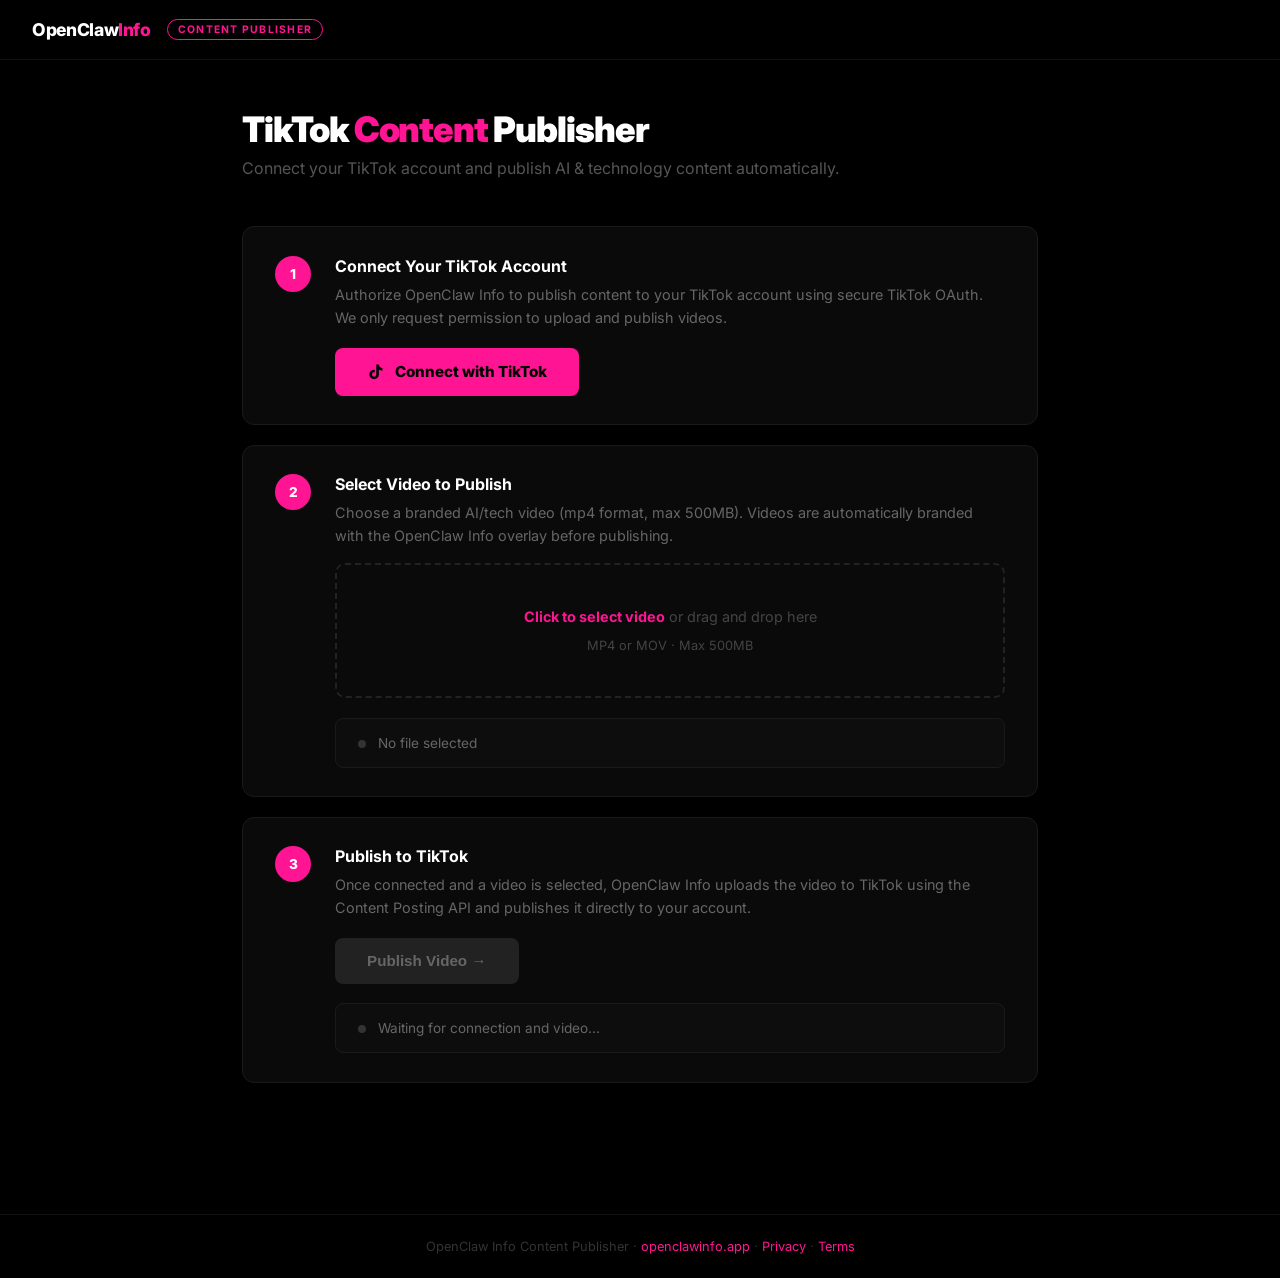
==== tiktok/index.html @ b07b658e "Add TikTok publisher page for production review demo" ====
<!DOCTYPE html>
<html lang="en">
<head>
  <meta charset="UTF-8">
  <meta name="viewport" content="width=device-width, initial-scale=1.0">
  <title>OpenClaw Info — TikTok Content Publisher</title>
  <link rel="preconnect" href="https://fonts.googleapis.com">
  <link href="https://fonts.googleapis.com/css2?family=Inter:wght@300;400;500;600;700;800;900&display=swap" rel="stylesheet">
  <style>
    * { margin: 0; padding: 0; box-sizing: border-box; }
    body {
      font-family: 'Inter', sans-serif;
      background: #000;
      color: #fff;
      min-height: 100vh;
    }
    .header {
      border-bottom: 1px solid #111;
      padding: 1.2rem 2rem;
      display: flex;
      align-items: center;
      gap: 1rem;
    }
    .logo { font-size: 1.1rem; font-weight: 800; letter-spacing: -0.02em; }
    .logo span { color: #FF1493; }
    .badge {
      font-size: 0.65rem; font-weight: 700; letter-spacing: 0.12em;
      text-transform: uppercase; color: #FF1493;
      border: 1px solid #FF1493; padding: 3px 10px; border-radius: 20px;
    }
    .container { max-width: 860px; margin: 0 auto; padding: 3rem 2rem; }
    h1 { font-size: 2.2rem; font-weight: 900; letter-spacing: -0.03em; margin-bottom: 0.5rem; }
    h1 span { color: #FF1493; }
    .subtitle { color: #555; font-size: 1rem; margin-bottom: 3rem; }

    .step {
      background: #0a0a0a;
      border: 1px solid #1a1a1a;
      border-radius: 12px;
      padding: 1.8rem 2rem;
      margin-bottom: 1.2rem;
      display: flex;
      gap: 1.5rem;
      align-items: flex-start;
    }
    .step-num {
      width: 36px; height: 36px;
      background: #FF1493;
      border-radius: 50%;
      display: flex; align-items: center; justify-content: center;
      font-size: 0.85rem; font-weight: 800;
      flex-shrink: 0;
    }
    .step-content h3 { font-size: 1rem; font-weight: 700; margin-bottom: 0.4rem; }
    .step-content p { color: #666; font-size: 0.9rem; line-height: 1.6; }

    .connect-btn {
      display: inline-flex; align-items: center; gap: 0.6rem;
      background: #FF1493; color: #000;
      font-weight: 800; font-size: 0.95rem;
      padding: 0.9rem 2rem; border-radius: 8px;
      text-decoration: none; margin-top: 1.2rem;
      transition: background 0.2s;
      cursor: pointer; border: none;
    }
    .connect-btn:hover { background: #e0107e; }

    .upload-area {
      border: 2px dashed #222;
      border-radius: 10px;
      padding: 2.5rem;
      text-align: center;
      margin-top: 1rem;
      cursor: pointer;
      transition: border-color 0.2s;
    }
    .upload-area:hover { border-color: #FF1493; }
    .upload-area p { color: #444; font-size: 0.9rem; }
    .upload-area strong { color: #FF1493; }

    .status-bar {
      background: #0d0d0d;
      border: 1px solid #1a1a1a;
      border-radius: 8px;
      padding: 1rem 1.4rem;
      margin-top: 1.2rem;
      font-size: 0.85rem;
      color: #666;
    }
    .status-bar .dot {
      display: inline-block;
      width: 8px; height: 8px;
      border-radius: 50%;
      background: #333;
      margin-right: 0.5rem;
    }
    .status-bar .dot.green { background: #22c55e; }
    .status-bar .dot.pink { background: #FF1493; animation: pulse 1.5s infinite; }

    @keyframes pulse {
      0%, 100% { opacity: 1; } 50% { opacity: 0.3; }
    }

    .connected-tag {
      display: inline-flex; align-items: center; gap: 0.4rem;
      background: #0d1f0d; border: 1px solid #166534;
      color: #22c55e; font-size: 0.8rem; font-weight: 600;
      padding: 4px 12px; border-radius: 20px;
      margin-top: 0.8rem;
    }

    .footer {
      border-top: 1px solid #111;
      padding: 1.5rem 2rem;
      text-align: center;
      color: #333;
      font-size: 0.8rem;
      margin-top: 4rem;
    }
    .footer a { color: #FF1493; text-decoration: none; }
  </style>
</head>
<body>

<div class="header">
  <div class="logo">OpenClaw<span>Info</span></div>
  <div class="badge">Content Publisher</div>
</div>

<div class="container">
  <h1>TikTok <span>Content</span> Publisher</h1>
  <p class="subtitle">Connect your TikTok account and publish AI & technology content automatically.</p>

  <!-- Step 1: Connect -->
  <div class="step">
    <div class="step-num">1</div>
    <div class="step-content">
      <h3>Connect Your TikTok Account</h3>
      <p>Authorize OpenClaw Info to publish content to your TikTok account using secure TikTok OAuth. We only request permission to upload and publish videos.</p>
      <a class="connect-btn" href="https://www.tiktok.com/v2/auth/authorize?client_key=sbawjfcv7pasgvev8x&scope=user.info.basic,video.upload,video.publish&response_type=code&redirect_uri=https://openclawinfo.app/tiktok-callback&state=demo_flow" id="connectBtn">
        <svg width="18" height="18" viewBox="0 0 24 24" fill="currentColor"><path d="M19.59 6.69a4.83 4.83 0 0 1-3.77-4.25V2h-3.45v13.67a2.89 2.89 0 0 1-2.88 2.5 2.89 2.89 0 0 1-2.89-2.89 2.89 2.89 0 0 1 2.89-2.89c.28 0 .54.04.79.1V9.01a6.33 6.33 0 0 0-.79-.05 6.34 6.34 0 0 0-6.34 6.34 6.34 6.34 0 0 0 6.34 6.34 6.34 6.34 0 0 0 6.33-6.34V8.69a8.18 8.18 0 0 0 4.78 1.52V6.79a4.85 4.85 0 0 1-1.01-.1z"/></svg>
        Connect with TikTok
      </a>
      <div class="connected-tag" id="connectedTag" style="display:none">
        <span>●</span> Connected — @openclawinfo
      </div>
    </div>
  </div>

  <!-- Step 2: Select Video -->
  <div class="step">
    <div class="step-num">2</div>
    <div class="step-content">
      <h3>Select Video to Publish</h3>
      <p>Choose a branded AI/tech video (mp4 format, max 500MB). Videos are automatically branded with the OpenClaw Info overlay before publishing.</p>
      <div class="upload-area" onclick="document.getElementById('fileInput').click()">
        <input type="file" id="fileInput" accept="video/mp4,video/mov" style="display:none" onchange="handleFileSelect(this)">
        <p><strong>Click to select video</strong> or drag and drop here</p>
        <p style="margin-top:0.5rem; font-size:0.8rem;">MP4 or MOV · Max 500MB</p>
      </div>
      <div class="status-bar" id="fileStatus">
        <span class="dot"></span> No file selected
      </div>
    </div>
  </div>

  <!-- Step 3: Publish -->
  <div class="step">
    <div class="step-num">3</div>
    <div class="step-content">
      <h3>Publish to TikTok</h3>
      <p>Once connected and a video is selected, OpenClaw Info uploads the video to TikTok using the Content Posting API and publishes it directly to your account.</p>
      <button class="connect-btn" onclick="simulatePublish()" id="publishBtn" style="background:#222; color:#666; cursor:not-allowed;">
        Publish Video →
      </button>
      <div class="status-bar" id="publishStatus" style="margin-top:1.2rem;">
        <span class="dot"></span> Waiting for connection and video...
      </div>
    </div>
  </div>

</div>

<div class="footer">
  <p>OpenClaw Info Content Publisher · <a href="https://openclawinfo.app">openclawinfo.app</a> · <a href="https://openclawinfo.app/privacy.html">Privacy</a> · <a href="https://openclawinfo.app/terms.html">Terms</a></p>
</div>

<script>
  let fileSelected = false;

  // Check if returning from TikTok OAuth
  const urlParams = new URLSearchParams(window.location.search);
  if (urlParams.get('code')) {
    document.getElementById('connectBtn').style.display = 'none';
    document.getElementById('connectedTag').style.display = 'inline-flex';
    checkReady();
  }

  function handleFileSelect(input) {
    if (input.files && input.files[0]) {
      const file = input.files[0];
      const sizeMB = (file.size / 1024 / 1024).toFixed(1);
      document.getElementById('fileStatus').innerHTML =
        '<span class="dot green"></span> ' + file.name + ' (' + sizeMB + ' MB) — Ready';
      fileSelected = true;
      checkReady();
    }
  }

  function checkReady() {
    const connected = document.getElementById('connectedTag').style.display !== 'none';
    if (connected && fileSelected) {
      const btn = document.getElementById('publishBtn');
      btn.style.background = '#FF1493';
      btn.style.color = '#000';
      btn.style.cursor = 'pointer';
    }
  }

  function simulatePublish() {
    const statusEl = document.getElementById('publishStatus');
    statusEl.innerHTML = '<span class="dot pink"></span> Uploading video to TikTok...';
    setTimeout(() => {
      statusEl.innerHTML = '<span class="dot pink"></span> Processing upload...';
    }, 2000);
    setTimeout(() => {
      statusEl.innerHTML = '<span class="dot pink"></span> Publishing to @openclawinfo...';
    }, 4000);
    setTimeout(() => {
      statusEl.innerHTML = '<span class="dot green"></span> ✓ Video published successfully to @openclawinfo';
    }, 6000);
  }
</script>

</body>
</html>
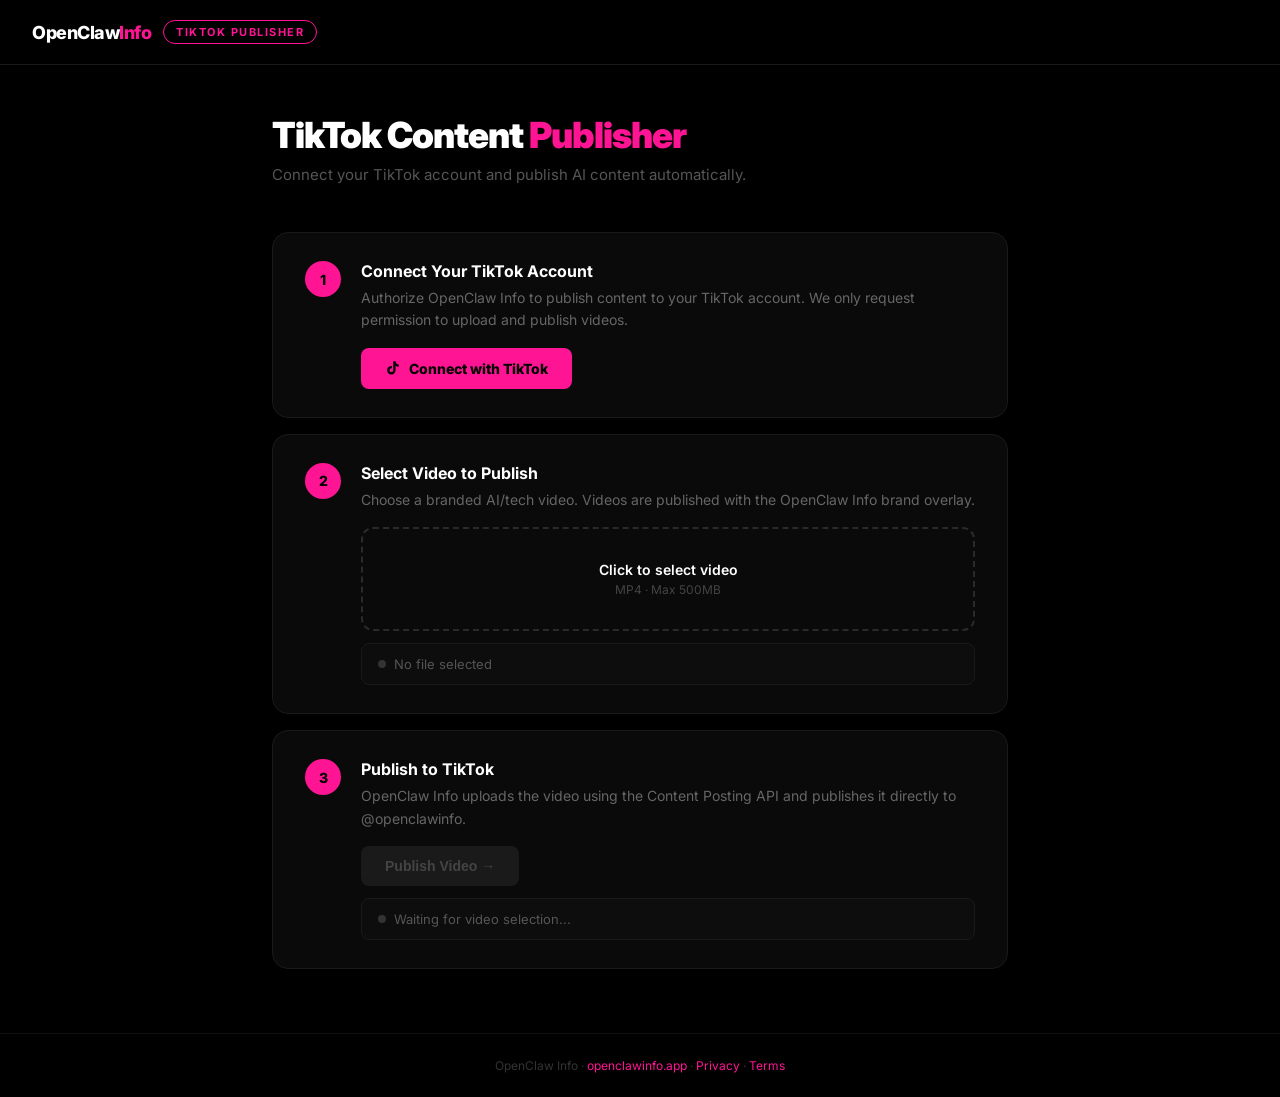
==== commit 3dd9d705: "Rewrite TikTok publisher page - clean dark design, reliable file picker" ====
--- a/tiktok/index.html
+++ b/tiktok/index.html
@@ -3,120 +3,224 @@
 <head>
   <meta charset="UTF-8">
   <meta name="viewport" content="width=device-width, initial-scale=1.0">
-  <title>OpenClaw Info — TikTok Content Publisher</title>
-  <link rel="preconnect" href="https://fonts.googleapis.com">
-  <link href="https://fonts.googleapis.com/css2?family=Inter:wght@300;400;500;600;700;800;900&display=swap" rel="stylesheet">
+  <title>OpenClaw Info — TikTok Publisher</title>
   <style>
+    @import url('https://fonts.googleapis.com/css2?family=Inter:wght@300;400;500;600;700;800;900&display=swap');
+
     * { margin: 0; padding: 0; box-sizing: border-box; }
+
     body {
-      font-family: 'Inter', sans-serif;
-      background: #000;
+      font-family: 'Inter', -apple-system, BlinkMacSystemFont, sans-serif;
+      background: #000000;
+      color: #ffffff;
+      min-height: 100vh;
+    }
+
+    .header {
+      border-bottom: 1px solid #1a1a1a;
+      padding: 20px 32px;
+      display: flex;
+      align-items: center;
+      gap: 12px;
+    }
+
+    .logo {
+      font-size: 18px;
+      font-weight: 800;
+      letter-spacing: -0.5px;
       color: #fff;
-      min-height: 100vh;
-    }
-    .header {
-      border-bottom: 1px solid #111;
-      padding: 1.2rem 2rem;
-      display: flex;
-      align-items: center;
-      gap: 1rem;
-    }
-    .logo { font-size: 1.1rem; font-weight: 800; letter-spacing: -0.02em; }
+    }
+
     .logo span { color: #FF1493; }
+
     .badge {
-      font-size: 0.65rem; font-weight: 700; letter-spacing: 0.12em;
-      text-transform: uppercase; color: #FF1493;
-      border: 1px solid #FF1493; padding: 3px 10px; border-radius: 20px;
-    }
-    .container { max-width: 860px; margin: 0 auto; padding: 3rem 2rem; }
-    h1 { font-size: 2.2rem; font-weight: 900; letter-spacing: -0.03em; margin-bottom: 0.5rem; }
-    h1 span { color: #FF1493; }
-    .subtitle { color: #555; font-size: 1rem; margin-bottom: 3rem; }
-
-    .step {
+      background: transparent;
+      border: 1px solid #FF1493;
+      color: #FF1493;
+      font-size: 11px;
+      font-weight: 700;
+      letter-spacing: 1.5px;
+      text-transform: uppercase;
+      padding: 4px 12px;
+      border-radius: 20px;
+    }
+
+    .container {
+      max-width: 800px;
+      margin: 0 auto;
+      padding: 48px 32px;
+    }
+
+    .page-title {
+      font-size: 36px;
+      font-weight: 900;
+      letter-spacing: -1px;
+      margin-bottom: 8px;
+    }
+
+    .page-title span { color: #FF1493; }
+
+    .page-sub {
+      color: #555;
+      font-size: 15px;
+      margin-bottom: 48px;
+    }
+
+    .card {
       background: #0a0a0a;
       border: 1px solid #1a1a1a;
-      border-radius: 12px;
-      padding: 1.8rem 2rem;
-      margin-bottom: 1.2rem;
+      border-radius: 16px;
+      padding: 28px 32px;
+      margin-bottom: 16px;
       display: flex;
-      gap: 1.5rem;
+      gap: 20px;
       align-items: flex-start;
     }
-    .step-num {
-      width: 36px; height: 36px;
+
+    .num {
+      width: 36px;
+      height: 36px;
+      min-width: 36px;
       background: #FF1493;
       border-radius: 50%;
-      display: flex; align-items: center; justify-content: center;
-      font-size: 0.85rem; font-weight: 800;
-      flex-shrink: 0;
-    }
-    .step-content h3 { font-size: 1rem; font-weight: 700; margin-bottom: 0.4rem; }
-    .step-content p { color: #666; font-size: 0.9rem; line-height: 1.6; }
-
-    .connect-btn {
-      display: inline-flex; align-items: center; gap: 0.6rem;
-      background: #FF1493; color: #000;
-      font-weight: 800; font-size: 0.95rem;
-      padding: 0.9rem 2rem; border-radius: 8px;
-      text-decoration: none; margin-top: 1.2rem;
-      transition: background 0.2s;
-      cursor: pointer; border: none;
-    }
-    .connect-btn:hover { background: #e0107e; }
-
-    .upload-area {
-      border: 2px dashed #222;
-      border-radius: 10px;
-      padding: 2.5rem;
+      display: flex;
+      align-items: center;
+      justify-content: center;
+      font-size: 14px;
+      font-weight: 800;
+      color: #000;
+    }
+
+    .card-body h3 {
+      font-size: 16px;
+      font-weight: 700;
+      margin-bottom: 6px;
+      color: #fff;
+    }
+
+    .card-body p {
+      font-size: 14px;
+      color: #666;
+      line-height: 1.6;
+      margin-bottom: 16px;
+    }
+
+    .btn-pink {
+      display: inline-flex;
+      align-items: center;
+      gap: 8px;
+      background: #FF1493;
+      color: #000;
+      font-weight: 800;
+      font-size: 14px;
+      padding: 12px 24px;
+      border-radius: 8px;
+      border: none;
+      cursor: pointer;
+      text-decoration: none;
+    }
+
+    .btn-pink:hover { background: #e0107e; }
+
+    .btn-gray {
+      display: inline-flex;
+      align-items: center;
+      gap: 8px;
+      background: #1a1a1a;
+      color: #444;
+      font-weight: 800;
+      font-size: 14px;
+      padding: 12px 24px;
+      border-radius: 8px;
+      border: none;
+      cursor: not-allowed;
+    }
+
+    .upload-box {
+      border: 2px dashed #2a2a2a;
+      border-radius: 12px;
+      padding: 32px;
       text-align: center;
-      margin-top: 1rem;
+      position: relative;
       cursor: pointer;
-      transition: border-color 0.2s;
-    }
-    .upload-area:hover { border-color: #FF1493; }
-    .upload-area p { color: #444; font-size: 0.9rem; }
-    .upload-area strong { color: #FF1493; }
-
-    .status-bar {
+      transition: border-color 0.2s, background 0.2s;
+      margin-top: 8px;
+    }
+
+    .upload-box:hover {
+      border-color: #FF1493;
+      background: rgba(255,20,147,0.03);
+    }
+
+    .upload-box input[type=file] {
+      position: absolute;
+      inset: 0;
+      width: 100%;
+      height: 100%;
+      opacity: 0;
+      cursor: pointer;
+    }
+
+    .upload-box .upload-main {
+      font-size: 14px;
+      font-weight: 600;
+      color: #fff;
+      margin-bottom: 4px;
+    }
+
+    .upload-box .upload-sub {
+      font-size: 12px;
+      color: #444;
+    }
+
+    .status {
+      display: flex;
+      align-items: center;
+      gap: 8px;
       background: #0d0d0d;
       border: 1px solid #1a1a1a;
       border-radius: 8px;
-      padding: 1rem 1.4rem;
-      margin-top: 1.2rem;
-      font-size: 0.85rem;
-      color: #666;
-    }
-    .status-bar .dot {
-      display: inline-block;
-      width: 8px; height: 8px;
+      padding: 12px 16px;
+      font-size: 13px;
+      color: #555;
+      margin-top: 12px;
+    }
+
+    .dot {
+      width: 8px;
+      height: 8px;
+      min-width: 8px;
       border-radius: 50%;
       background: #333;
-      margin-right: 0.5rem;
-    }
-    .status-bar .dot.green { background: #22c55e; }
-    .status-bar .dot.pink { background: #FF1493; animation: pulse 1.5s infinite; }
-
-    @keyframes pulse {
-      0%, 100% { opacity: 1; } 50% { opacity: 0.3; }
-    }
-
-    .connected-tag {
-      display: inline-flex; align-items: center; gap: 0.4rem;
-      background: #0d1f0d; border: 1px solid #166534;
-      color: #22c55e; font-size: 0.8rem; font-weight: 600;
-      padding: 4px 12px; border-radius: 20px;
-      margin-top: 0.8rem;
+    }
+
+    .dot.green { background: #22c55e; }
+    .dot.pink { background: #FF1493; animation: pulse 1.2s infinite; }
+
+    @keyframes pulse { 0%,100%{opacity:1} 50%{opacity:0.2} }
+
+    .connected {
+      display: none;
+      align-items: center;
+      gap: 6px;
+      background: rgba(34,197,94,0.1);
+      border: 1px solid rgba(34,197,94,0.3);
+      color: #22c55e;
+      font-size: 12px;
+      font-weight: 600;
+      padding: 5px 12px;
+      border-radius: 20px;
+      margin-top: 12px;
     }
 
     .footer {
       border-top: 1px solid #111;
-      padding: 1.5rem 2rem;
+      padding: 24px 32px;
       text-align: center;
       color: #333;
-      font-size: 0.8rem;
-      margin-top: 4rem;
-    }
+      font-size: 12px;
+    }
+
     .footer a { color: #FF1493; text-decoration: none; }
   </style>
 </head>
@@ -124,111 +228,118 @@
 
 <div class="header">
   <div class="logo">OpenClaw<span>Info</span></div>
-  <div class="badge">Content Publisher</div>
+  <div class="badge">TikTok Publisher</div>
 </div>
 
 <div class="container">
-  <h1>TikTok <span>Content</span> Publisher</h1>
-  <p class="subtitle">Connect your TikTok account and publish AI & technology content automatically.</p>
-
-  <!-- Step 1: Connect -->
-  <div class="step">
-    <div class="step-num">1</div>
-    <div class="step-content">
+  <h1 class="page-title">TikTok Content <span>Publisher</span></h1>
+  <p class="page-sub">Connect your TikTok account and publish AI content automatically.</p>
+
+  <!-- Step 1 -->
+  <div class="card">
+    <div class="num">1</div>
+    <div class="card-body" style="width:100%">
       <h3>Connect Your TikTok Account</h3>
-      <p>Authorize OpenClaw Info to publish content to your TikTok account using secure TikTok OAuth. We only request permission to upload and publish videos.</p>
-      <a class="connect-btn" href="https://www.tiktok.com/v2/auth/authorize?client_key=sbawjfcv7pasgvev8x&scope=user.info.basic,video.upload,video.publish&response_type=code&redirect_uri=https://openclawinfo.app/tiktok-callback&state=demo_flow" id="connectBtn">
-        <svg width="18" height="18" viewBox="0 0 24 24" fill="currentColor"><path d="M19.59 6.69a4.83 4.83 0 0 1-3.77-4.25V2h-3.45v13.67a2.89 2.89 0 0 1-2.88 2.5 2.89 2.89 0 0 1-2.89-2.89 2.89 2.89 0 0 1 2.89-2.89c.28 0 .54.04.79.1V9.01a6.33 6.33 0 0 0-.79-.05 6.34 6.34 0 0 0-6.34 6.34 6.34 6.34 0 0 0 6.34 6.34 6.34 6.34 0 0 0 6.33-6.34V8.69a8.18 8.18 0 0 0 4.78 1.52V6.79a4.85 4.85 0 0 1-1.01-.1z"/></svg>
+      <p>Authorize OpenClaw Info to publish content to your TikTok account. We only request permission to upload and publish videos.</p>
+      <a class="btn-pink" href="https://www.tiktok.com/v2/auth/authorize?client_key=awb634dt6ab3urpv&scope=user.info.basic%2Cvideo.upload%2Cvideo.publish&response_type=code&redirect_uri=https%3A%2F%2Fopenclawinfo.app%2Ftiktok-callback&state=demo_flow" id="connectBtn">
+        <svg width="16" height="16" fill="currentColor" viewBox="0 0 24 24"><path d="M19.59 6.69a4.83 4.83 0 01-3.77-4.25V2h-3.45v13.67a2.89 2.89 0 01-2.88 2.5 2.89 2.89 0 01-2.89-2.89 2.89 2.89 0 012.89-2.89c.28 0 .54.04.79.1V9.01a6.33 6.33 0 00-.79-.05 6.34 6.34 0 00-6.34 6.34 6.34 6.34 0 006.34 6.34 6.34 6.34 0 006.33-6.34V8.69a8.18 8.18 0 004.78 1.52V6.79a4.85 4.85 0 01-1.01-.1z"/></svg>
         Connect with TikTok
       </a>
-      <div class="connected-tag" id="connectedTag" style="display:none">
-        <span>●</span> Connected — @openclawinfo
+      <div class="connected" id="connectedTag">● Connected — @openclawinfo</div>
+    </div>
+  </div>
+
+  <!-- Step 2 -->
+  <div class="card">
+    <div class="num">2</div>
+    <div class="card-body" style="width:100%">
+      <h3>Select Video to Publish</h3>
+      <p>Choose a branded AI/tech video. Videos are published with the OpenClaw Info brand overlay.</p>
+      <div class="upload-box" id="uploadBox">
+        <input type="file" id="fileInput" accept="video/*" onchange="handleFile(this)">
+        <div class="upload-main" id="uploadMain">Click to select video</div>
+        <div class="upload-sub" id="uploadSub">MP4 · Max 500MB</div>
+      </div>
+      <div class="status" id="fileStatus">
+        <div class="dot" id="fileDot"></div>
+        <span id="fileText">No file selected</span>
       </div>
     </div>
   </div>
 
-  <!-- Step 2: Select Video -->
-  <div class="step">
-    <div class="step-num">2</div>
-    <div class="step-content">
-      <h3>Select Video to Publish</h3>
-      <p>Choose a branded AI/tech video (mp4 format, max 500MB). Videos are automatically branded with the OpenClaw Info overlay before publishing.</p>
-      <div class="upload-area" onclick="document.getElementById('fileInput').click()">
-        <input type="file" id="fileInput" accept="video/mp4,video/mov" style="display:none" onchange="handleFileSelect(this)">
-        <p><strong>Click to select video</strong> or drag and drop here</p>
-        <p style="margin-top:0.5rem; font-size:0.8rem;">MP4 or MOV · Max 500MB</p>
-      </div>
-      <div class="status-bar" id="fileStatus">
-        <span class="dot"></span> No file selected
+  <!-- Step 3 -->
+  <div class="card">
+    <div class="num">3</div>
+    <div class="card-body" style="width:100%">
+      <h3>Publish to TikTok</h3>
+      <p>OpenClaw Info uploads the video using the Content Posting API and publishes it directly to @openclawinfo.</p>
+      <button class="btn-gray" id="publishBtn" onclick="doPublish()">Publish Video →</button>
+      <div class="status" id="publishStatus" style="margin-top:12px">
+        <div class="dot" id="publishDot"></div>
+        <span id="publishText">Waiting for video selection...</span>
       </div>
     </div>
   </div>
-
-  <!-- Step 3: Publish -->
-  <div class="step">
-    <div class="step-num">3</div>
-    <div class="step-content">
-      <h3>Publish to TikTok</h3>
-      <p>Once connected and a video is selected, OpenClaw Info uploads the video to TikTok using the Content Posting API and publishes it directly to your account.</p>
-      <button class="connect-btn" onclick="simulatePublish()" id="publishBtn" style="background:#222; color:#666; cursor:not-allowed;">
-        Publish Video →
-      </button>
-      <div class="status-bar" id="publishStatus" style="margin-top:1.2rem;">
-        <span class="dot"></span> Waiting for connection and video...
-      </div>
-    </div>
-  </div>
-
 </div>
 
 <div class="footer">
-  <p>OpenClaw Info Content Publisher · <a href="https://openclawinfo.app">openclawinfo.app</a> · <a href="https://openclawinfo.app/privacy.html">Privacy</a> · <a href="https://openclawinfo.app/terms.html">Terms</a></p>
+  OpenClaw Info · <a href="https://openclawinfo.app">openclawinfo.app</a> · <a href="/privacy.html">Privacy</a> · <a href="/terms.html">Terms</a>
 </div>
 
 <script>
-  let fileSelected = false;
-
-  // Check if returning from TikTok OAuth
-  const urlParams = new URLSearchParams(window.location.search);
-  if (urlParams.get('code')) {
+  var fileReady = false;
+
+  // Check if OAuth redirect returned
+  var params = new URLSearchParams(window.location.search);
+  if (params.get('code')) {
     document.getElementById('connectBtn').style.display = 'none';
-    document.getElementById('connectedTag').style.display = 'inline-flex';
+    var ct = document.getElementById('connectedTag');
+    ct.style.display = 'flex';
     checkReady();
   }
 
-  function handleFileSelect(input) {
-    if (input.files && input.files[0]) {
-      const file = input.files[0];
-      const sizeMB = (file.size / 1024 / 1024).toFixed(1);
-      document.getElementById('fileStatus').innerHTML =
-        '<span class="dot green"></span> ' + file.name + ' (' + sizeMB + ' MB) — Ready';
-      fileSelected = true;
-      checkReady();
-    }
+  function handleFile(input) {
+    if (!input.files || !input.files[0]) return;
+    var f = input.files[0];
+    var mb = (f.size / 1024 / 1024).toFixed(1);
+    var name = f.name.length > 35 ? f.name.substring(0,35)+'...' : f.name;
+
+    document.getElementById('uploadMain').textContent = '✅ ' + name;
+    document.getElementById('uploadSub').textContent = mb + ' MB — ready';
+    document.getElementById('uploadBox').style.borderColor = '#FF1493';
+    document.getElementById('uploadBox').style.background = 'rgba(255,20,147,0.04)';
+
+    document.getElementById('fileDot').className = 'dot green';
+    document.getElementById('fileText').textContent = name + ' (' + mb + ' MB) — Ready to publish';
+
+    fileReady = true;
+    checkReady();
   }
 
   function checkReady() {
-    const connected = document.getElementById('connectedTag').style.display !== 'none';
-    if (connected && fileSelected) {
-      const btn = document.getElementById('publishBtn');
-      btn.style.background = '#FF1493';
-      btn.style.color = '#000';
+    if (fileReady) {
+      var btn = document.getElementById('publishBtn');
+      btn.className = 'btn-pink';
       btn.style.cursor = 'pointer';
+      document.getElementById('publishDot').className = 'dot green';
+      document.getElementById('publishText').textContent = 'Ready — click Publish Video to post';
     }
   }
 
-  function simulatePublish() {
-    const statusEl = document.getElementById('publishStatus');
-    statusEl.innerHTML = '<span class="dot pink"></span> Uploading video to TikTok...';
-    setTimeout(() => {
-      statusEl.innerHTML = '<span class="dot pink"></span> Processing upload...';
-    }, 2000);
-    setTimeout(() => {
-      statusEl.innerHTML = '<span class="dot pink"></span> Publishing to @openclawinfo...';
-    }, 4000);
-    setTimeout(() => {
-      statusEl.innerHTML = '<span class="dot green"></span> ✓ Video published successfully to @openclawinfo';
-    }, 6000);
+  function doPublish() {
+    if (!fileReady) return;
+    var steps = [
+      [0, 'pink', 'Uploading video to TikTok...'],
+      [2000, 'pink', 'Processing upload...'],
+      [4000, 'pink', 'Publishing to @openclawinfo...'],
+      [6000, 'green', '✓ Video published successfully to @openclawinfo']
+    ];
+    steps.forEach(function(s) {
+      setTimeout(function() {
+        document.getElementById('publishDot').className = 'dot ' + s[1];
+        document.getElementById('publishText').textContent = s[2];
+      }, s[0]);
+    });
   }
 </script>
 
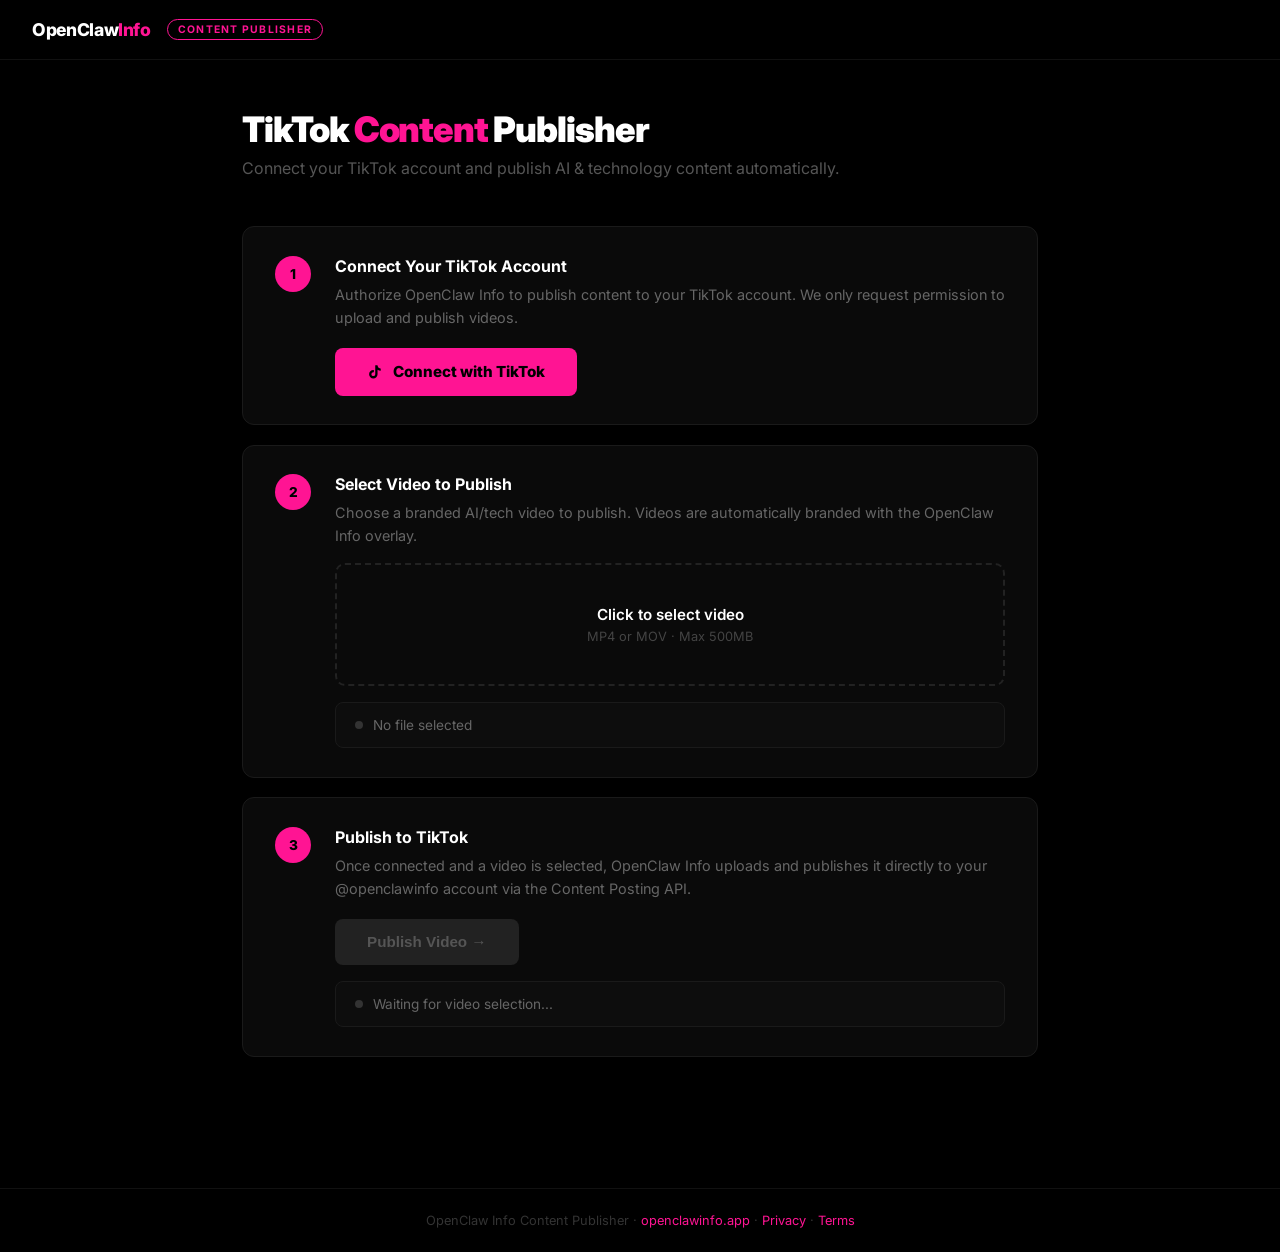
==== commit 55741df0: "TikTok publisher: clean design, working file picker" ====
--- a/tiktok/index.html
+++ b/tiktok/index.html
@@ -3,345 +3,149 @@
 <head>
   <meta charset="UTF-8">
   <meta name="viewport" content="width=device-width, initial-scale=1.0">
-  <title>OpenClaw Info — TikTok Publisher</title>
+  <title>OpenClaw Info — TikTok Content Publisher</title>
+  <link rel="preconnect" href="https://fonts.googleapis.com">
+  <link rel="preconnect" href="https://fonts.gstatic.com" crossorigin>
+  <link href="https://fonts.googleapis.com/css2?family=Inter:wght@300;400;500;600;700;800;900&display=swap" rel="stylesheet">
   <style>
-    @import url('https://fonts.googleapis.com/css2?family=Inter:wght@300;400;500;600;700;800;900&display=swap');
-
     * { margin: 0; padding: 0; box-sizing: border-box; }
-
-    body {
-      font-family: 'Inter', -apple-system, BlinkMacSystemFont, sans-serif;
-      background: #000000;
-      color: #ffffff;
-      min-height: 100vh;
-    }
-
-    .header {
-      border-bottom: 1px solid #1a1a1a;
-      padding: 20px 32px;
-      display: flex;
-      align-items: center;
-      gap: 12px;
-    }
-
-    .logo {
-      font-size: 18px;
-      font-weight: 800;
-      letter-spacing: -0.5px;
-      color: #fff;
-    }
-
+    body { font-family: 'Inter', sans-serif; background: #000; color: #fff; min-height: 100vh; }
+    .header { border-bottom: 1px solid #111; padding: 1.2rem 2rem; display: flex; align-items: center; gap: 1rem; }
+    .logo { font-size: 1.1rem; font-weight: 800; letter-spacing: -0.02em; }
     .logo span { color: #FF1493; }
-
-    .badge {
-      background: transparent;
-      border: 1px solid #FF1493;
-      color: #FF1493;
-      font-size: 11px;
-      font-weight: 700;
-      letter-spacing: 1.5px;
-      text-transform: uppercase;
-      padding: 4px 12px;
-      border-radius: 20px;
-    }
-
-    .container {
-      max-width: 800px;
-      margin: 0 auto;
-      padding: 48px 32px;
-    }
-
-    .page-title {
-      font-size: 36px;
-      font-weight: 900;
-      letter-spacing: -1px;
-      margin-bottom: 8px;
-    }
-
-    .page-title span { color: #FF1493; }
-
-    .page-sub {
-      color: #555;
-      font-size: 15px;
-      margin-bottom: 48px;
-    }
-
-    .card {
-      background: #0a0a0a;
-      border: 1px solid #1a1a1a;
-      border-radius: 16px;
-      padding: 28px 32px;
-      margin-bottom: 16px;
-      display: flex;
-      gap: 20px;
-      align-items: flex-start;
-    }
-
-    .num {
-      width: 36px;
-      height: 36px;
-      min-width: 36px;
-      background: #FF1493;
-      border-radius: 50%;
-      display: flex;
-      align-items: center;
-      justify-content: center;
-      font-size: 14px;
-      font-weight: 800;
-      color: #000;
-    }
-
-    .card-body h3 {
-      font-size: 16px;
-      font-weight: 700;
-      margin-bottom: 6px;
-      color: #fff;
-    }
-
-    .card-body p {
-      font-size: 14px;
-      color: #666;
-      line-height: 1.6;
-      margin-bottom: 16px;
-    }
-
-    .btn-pink {
-      display: inline-flex;
-      align-items: center;
-      gap: 8px;
-      background: #FF1493;
-      color: #000;
-      font-weight: 800;
-      font-size: 14px;
-      padding: 12px 24px;
-      border-radius: 8px;
-      border: none;
-      cursor: pointer;
-      text-decoration: none;
-    }
-
-    .btn-pink:hover { background: #e0107e; }
-
-    .btn-gray {
-      display: inline-flex;
-      align-items: center;
-      gap: 8px;
-      background: #1a1a1a;
-      color: #444;
-      font-weight: 800;
-      font-size: 14px;
-      padding: 12px 24px;
-      border-radius: 8px;
-      border: none;
-      cursor: not-allowed;
-    }
-
-    .upload-box {
-      border: 2px dashed #2a2a2a;
-      border-radius: 12px;
-      padding: 32px;
-      text-align: center;
-      position: relative;
-      cursor: pointer;
-      transition: border-color 0.2s, background 0.2s;
-      margin-top: 8px;
-    }
-
-    .upload-box:hover {
-      border-color: #FF1493;
-      background: rgba(255,20,147,0.03);
-    }
-
-    .upload-box input[type=file] {
-      position: absolute;
-      inset: 0;
-      width: 100%;
-      height: 100%;
-      opacity: 0;
-      cursor: pointer;
-    }
-
-    .upload-box .upload-main {
-      font-size: 14px;
-      font-weight: 600;
-      color: #fff;
-      margin-bottom: 4px;
-    }
-
-    .upload-box .upload-sub {
-      font-size: 12px;
-      color: #444;
-    }
-
-    .status {
-      display: flex;
-      align-items: center;
-      gap: 8px;
-      background: #0d0d0d;
-      border: 1px solid #1a1a1a;
-      border-radius: 8px;
-      padding: 12px 16px;
-      font-size: 13px;
-      color: #555;
-      margin-top: 12px;
-    }
-
-    .dot {
-      width: 8px;
-      height: 8px;
-      min-width: 8px;
-      border-radius: 50%;
-      background: #333;
-    }
-
+    .badge { font-size: 0.65rem; font-weight: 700; letter-spacing: 0.12em; text-transform: uppercase; color: #FF1493; border: 1px solid #FF1493; padding: 3px 10px; border-radius: 20px; }
+    .container { max-width: 860px; margin: 0 auto; padding: 3rem 2rem; }
+    h1 { font-size: 2.2rem; font-weight: 900; letter-spacing: -0.03em; margin-bottom: 0.5rem; }
+    h1 span { color: #FF1493; }
+    .subtitle { color: #555; font-size: 1rem; margin-bottom: 3rem; }
+    .step { background: #0a0a0a; border: 1px solid #1a1a1a; border-radius: 12px; padding: 1.8rem 2rem; margin-bottom: 1.2rem; display: flex; gap: 1.5rem; align-items: flex-start; }
+    .step-num { width: 36px; height: 36px; min-width: 36px; background: #FF1493; border-radius: 50%; display: flex; align-items: center; justify-content: center; font-size: 0.85rem; font-weight: 800; color: #000; }
+    .step-content { width: 100%; }
+    .step-content h3 { font-size: 1rem; font-weight: 700; margin-bottom: 0.4rem; }
+    .step-content p { color: #666; font-size: 0.9rem; line-height: 1.6; }
+    .connect-btn { display: inline-flex; align-items: center; gap: 0.6rem; background: #FF1493; color: #000; font-weight: 800; font-size: 0.95rem; padding: 0.9rem 2rem; border-radius: 8px; text-decoration: none; margin-top: 1.2rem; border: none; cursor: pointer; }
+    .connect-btn:hover { background: #e0107e; }
+    .connect-btn.disabled { background: #222; color: #555; cursor: not-allowed; }
+    .upload-zone { border: 2px dashed #222; border-radius: 10px; text-align: center; margin-top: 1rem; cursor: pointer; transition: border-color 0.2s; position: relative; overflow: hidden; padding: 2.5rem; }
+    .upload-zone:hover { border-color: #FF1493; }
+    .upload-zone.selected { border-color: #FF1493; background: rgba(255,20,147,0.04); }
+    .upload-zone input { position: absolute; top: 0; left: 0; width: 100%; height: 100%; opacity: 0; cursor: pointer; font-size: 0; }
+    .upload-zone .uz-title { font-size: 0.95rem; font-weight: 600; color: #fff; margin-bottom: 0.3rem; }
+    .upload-zone .uz-sub { font-size: 0.8rem; color: #444; }
+    .status-bar { background: #0d0d0d; border: 1px solid #1a1a1a; border-radius: 8px; padding: 0.9rem 1.2rem; margin-top: 1rem; font-size: 0.85rem; color: #666; display: flex; align-items: center; gap: 0.6rem; }
+    .dot { width: 8px; height: 8px; min-width: 8px; border-radius: 50%; background: #333; }
     .dot.green { background: #22c55e; }
-    .dot.pink { background: #FF1493; animation: pulse 1.2s infinite; }
-
-    @keyframes pulse { 0%,100%{opacity:1} 50%{opacity:0.2} }
-
-    .connected {
-      display: none;
-      align-items: center;
-      gap: 6px;
-      background: rgba(34,197,94,0.1);
-      border: 1px solid rgba(34,197,94,0.3);
-      color: #22c55e;
-      font-size: 12px;
-      font-weight: 600;
-      padding: 5px 12px;
-      border-radius: 20px;
-      margin-top: 12px;
-    }
-
-    .footer {
-      border-top: 1px solid #111;
-      padding: 24px 32px;
-      text-align: center;
-      color: #333;
-      font-size: 12px;
-    }
-
+    .dot.pink { background: #FF1493; animation: blink 1.2s infinite; }
+    @keyframes blink { 0%,100%{opacity:1} 50%{opacity:0.2} }
+    .tag-connected { display: none; align-items: center; gap: 6px; background: rgba(34,197,94,0.1); border: 1px solid rgba(34,197,94,0.3); color: #22c55e; font-size: 0.8rem; font-weight: 600; padding: 5px 14px; border-radius: 20px; margin-top: 1rem; }
+    .footer { border-top: 1px solid #111; padding: 1.5rem 2rem; text-align: center; color: #333; font-size: 0.8rem; margin-top: 4rem; }
     .footer a { color: #FF1493; text-decoration: none; }
   </style>
 </head>
 <body>
-
 <div class="header">
   <div class="logo">OpenClaw<span>Info</span></div>
-  <div class="badge">TikTok Publisher</div>
+  <div class="badge">Content Publisher</div>
 </div>
+<div class="container">
+  <h1>TikTok <span>Content</span> Publisher</h1>
+  <p class="subtitle">Connect your TikTok account and publish AI &amp; technology content automatically.</p>
 
-<div class="container">
-  <h1 class="page-title">TikTok Content <span>Publisher</span></h1>
-  <p class="page-sub">Connect your TikTok account and publish AI content automatically.</p>
-
-  <!-- Step 1 -->
-  <div class="card">
-    <div class="num">1</div>
-    <div class="card-body" style="width:100%">
+  <div class="step">
+    <div class="step-num">1</div>
+    <div class="step-content">
       <h3>Connect Your TikTok Account</h3>
       <p>Authorize OpenClaw Info to publish content to your TikTok account. We only request permission to upload and publish videos.</p>
-      <a class="btn-pink" href="https://www.tiktok.com/v2/auth/authorize?client_key=awb634dt6ab3urpv&scope=user.info.basic%2Cvideo.upload%2Cvideo.publish&response_type=code&redirect_uri=https%3A%2F%2Fopenclawinfo.app%2Ftiktok-callback&state=demo_flow" id="connectBtn">
+      <a class="connect-btn" href="https://www.tiktok.com/v2/auth/authorize?client_key=awb634dt6ab3urpv&scope=user.info.basic%2Cvideo.upload%2Cvideo.publish&response_type=code&redirect_uri=https%3A%2F%2Fopenclawinfo.app%2Ftiktok-callback&state=demo_flow" id="connectBtn">
         <svg width="16" height="16" fill="currentColor" viewBox="0 0 24 24"><path d="M19.59 6.69a4.83 4.83 0 01-3.77-4.25V2h-3.45v13.67a2.89 2.89 0 01-2.88 2.5 2.89 2.89 0 01-2.89-2.89 2.89 2.89 0 012.89-2.89c.28 0 .54.04.79.1V9.01a6.33 6.33 0 00-.79-.05 6.34 6.34 0 00-6.34 6.34 6.34 6.34 0 006.34 6.34 6.34 6.34 0 006.33-6.34V8.69a8.18 8.18 0 004.78 1.52V6.79a4.85 4.85 0 01-1.01-.1z"/></svg>
         Connect with TikTok
       </a>
-      <div class="connected" id="connectedTag">● Connected — @openclawinfo</div>
+      <div class="tag-connected" id="connTag">● Connected — @openclawinfo</div>
     </div>
   </div>
 
-  <!-- Step 2 -->
-  <div class="card">
-    <div class="num">2</div>
-    <div class="card-body" style="width:100%">
+  <div class="step">
+    <div class="step-num">2</div>
+    <div class="step-content">
       <h3>Select Video to Publish</h3>
-      <p>Choose a branded AI/tech video. Videos are published with the OpenClaw Info brand overlay.</p>
-      <div class="upload-box" id="uploadBox">
-        <input type="file" id="fileInput" accept="video/*" onchange="handleFile(this)">
-        <div class="upload-main" id="uploadMain">Click to select video</div>
-        <div class="upload-sub" id="uploadSub">MP4 · Max 500MB</div>
+      <p>Choose a branded AI/tech video to publish. Videos are automatically branded with the OpenClaw Info overlay.</p>
+      <div class="upload-zone" id="uploadZone">
+        <input type="file" id="fileInput" accept="video/mp4,video/quicktime,video/mov,video/*" onchange="onFile(this)">
+        <div class="uz-title" id="uzTitle">Click to select video</div>
+        <div class="uz-sub" id="uzSub">MP4 or MOV &middot; Max 500MB</div>
       </div>
-      <div class="status" id="fileStatus">
+      <div class="status-bar">
         <div class="dot" id="fileDot"></div>
-        <span id="fileText">No file selected</span>
+        <span id="fileMsg">No file selected</span>
       </div>
     </div>
   </div>
 
-  <!-- Step 3 -->
-  <div class="card">
-    <div class="num">3</div>
-    <div class="card-body" style="width:100%">
+  <div class="step">
+    <div class="step-num">3</div>
+    <div class="step-content">
       <h3>Publish to TikTok</h3>
-      <p>OpenClaw Info uploads the video using the Content Posting API and publishes it directly to @openclawinfo.</p>
-      <button class="btn-gray" id="publishBtn" onclick="doPublish()">Publish Video →</button>
-      <div class="status" id="publishStatus" style="margin-top:12px">
-        <div class="dot" id="publishDot"></div>
-        <span id="publishText">Waiting for video selection...</span>
+      <p>Once connected and a video is selected, OpenClaw Info uploads and publishes it directly to your @openclawinfo account via the Content Posting API.</p>
+      <button class="connect-btn disabled" id="pubBtn" onclick="publish()" style="margin-top:1.2rem;">Publish Video →</button>
+      <div class="status-bar" style="margin-top:1rem;">
+        <div class="dot" id="pubDot"></div>
+        <span id="pubMsg">Waiting for video selection...</span>
       </div>
     </div>
   </div>
 </div>
+<div class="footer">
+  OpenClaw Info Content Publisher &middot; <a href="https://openclawinfo.app">openclawinfo.app</a> &middot; <a href="/privacy.html">Privacy</a> &middot; <a href="/terms.html">Terms</a>
+</div>
+<script>
+var hasFile = false;
 
-<div class="footer">
-  OpenClaw Info · <a href="https://openclawinfo.app">openclawinfo.app</a> · <a href="/privacy.html">Privacy</a> · <a href="/terms.html">Terms</a>
-</div>
+var p = new URLSearchParams(location.search);
+if (p.get('code')) {
+  document.getElementById('connectBtn').style.display = 'none';
+  var t = document.getElementById('connTag');
+  t.style.display = 'flex';
+  checkReady();
+}
 
-<script>
-  var fileReady = false;
+function onFile(el) {
+  var f = el.files && el.files[0];
+  if (!f) return;
+  var mb = (f.size/1024/1024).toFixed(1);
+  var n = f.name.length > 38 ? f.name.slice(0,38)+'...' : f.name;
+  document.getElementById('uzTitle').textContent = '✅ ' + n;
+  document.getElementById('uzSub').textContent = mb + ' MB — selected';
+  document.getElementById('uploadZone').className = 'upload-zone selected';
+  document.getElementById('fileDot').className = 'dot green';
+  document.getElementById('fileMsg').textContent = n + ' (' + mb + ' MB) — Ready to publish';
+  hasFile = true;
+  checkReady();
+}
 
-  // Check if OAuth redirect returned
-  var params = new URLSearchParams(window.location.search);
-  if (params.get('code')) {
-    document.getElementById('connectBtn').style.display = 'none';
-    var ct = document.getElementById('connectedTag');
-    ct.style.display = 'flex';
-    checkReady();
+function checkReady() {
+  if (hasFile) {
+    var b = document.getElementById('pubBtn');
+    b.className = 'connect-btn';
+    document.getElementById('pubDot').className = 'dot green';
+    document.getElementById('pubMsg').textContent = 'Ready — click Publish Video';
   }
+}
 
-  function handleFile(input) {
-    if (!input.files || !input.files[0]) return;
-    var f = input.files[0];
-    var mb = (f.size / 1024 / 1024).toFixed(1);
-    var name = f.name.length > 35 ? f.name.substring(0,35)+'...' : f.name;
-
-    document.getElementById('uploadMain').textContent = '✅ ' + name;
-    document.getElementById('uploadSub').textContent = mb + ' MB — ready';
-    document.getElementById('uploadBox').style.borderColor = '#FF1493';
-    document.getElementById('uploadBox').style.background = 'rgba(255,20,147,0.04)';
-
-    document.getElementById('fileDot').className = 'dot green';
-    document.getElementById('fileText').textContent = name + ' (' + mb + ' MB) — Ready to publish';
-
-    fileReady = true;
-    checkReady();
-  }
-
-  function checkReady() {
-    if (fileReady) {
-      var btn = document.getElementById('publishBtn');
-      btn.className = 'btn-pink';
-      btn.style.cursor = 'pointer';
-      document.getElementById('publishDot').className = 'dot green';
-      document.getElementById('publishText').textContent = 'Ready — click Publish Video to post';
-    }
-  }
-
-  function doPublish() {
-    if (!fileReady) return;
-    var steps = [
-      [0, 'pink', 'Uploading video to TikTok...'],
-      [2000, 'pink', 'Processing upload...'],
-      [4000, 'pink', 'Publishing to @openclawinfo...'],
-      [6000, 'green', '✓ Video published successfully to @openclawinfo']
-    ];
-    steps.forEach(function(s) {
-      setTimeout(function() {
-        document.getElementById('publishDot').className = 'dot ' + s[1];
-        document.getElementById('publishText').textContent = s[2];
-      }, s[0]);
-    });
-  }
+function publish() {
+  if (!hasFile) return;
+  var steps = [
+    [0,    'pink', 'Uploading video to TikTok...'],
+    [2000, 'pink', 'Processing upload...'],
+    [4000, 'pink', 'Publishing to @openclawinfo...'],
+    [6500, 'green','✓ Video published successfully to @openclawinfo']
+  ];
+  steps.forEach(function(s){
+    setTimeout(function(){
+      document.getElementById('pubDot').className = 'dot ' + s[1];
+      document.getElementById('pubMsg').textContent = s[2];
+    }, s[0]);
+  });
+}
 </script>
-
 </body>
 </html>
